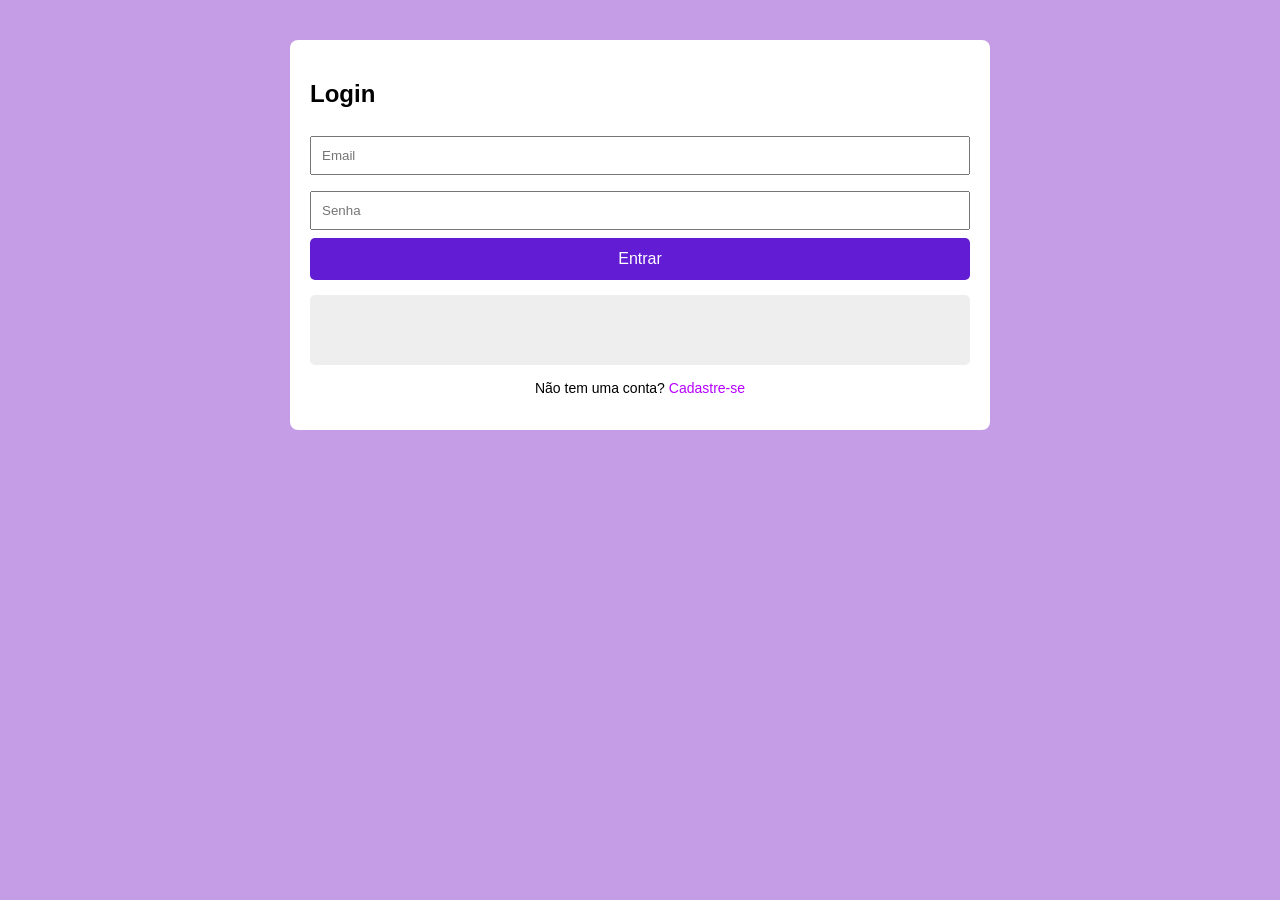
==== index.html @ a9d9cfdd "pc" ====
<!DOCTYPE html>
<html lang="pt-br">

<head>
    <meta charset="UTF-8">
    <meta name="viewport" content="width=device-width, initial-scale=1.0">
    <title>Tabs com API</title>
    <link rel="stylesheet" href="style.css">
</head>
<h1>Minha lista de animes</h1>
<body>

    <div class="tabs">
        <button class="tab-btn active" onclick="abrirTab(0)">Listar de animes</button>
        <button class="tab-btn" onclick="abrirTab(1)">Adicionar anime</button>
    </div>
    <a id="logout" class="logout-link" onclick="logout()">Logout</a>

    <!-- TAB 1 -->
    <div class="tab-content active">
        <h2>Animes listados</h2>

        <div class="search-container">
            <input type="text" id="busca_nome" placeholder="Buscar nome">
            <button onclick="buscarClientes()">Buscar</button>
            <button onclick="listarAnimes()" style="background: #6c757d;">Limpar</button>
        </div>

        <div id="listaClientes" class="anime-list"></div>
    </div>

    <!-- TAB 2 -->
    <div class="tab-content">
        <h2>Adicionar anime</h2>

        <input type="text" id="anime_nome" placeholder="Nome">
        <input type="text" id="anime_genero" placeholder="gênero">
        <input type="number" id="anime_temporadas" placeholder="temporadas">
        <input type="number" id="anime_classificacao" placeholder="classificação" min="0" max="10" step="0.1">


        <button onclick="cadastrarCliente()">Adicionar a lista</button>

        <div class="resultado" id="resultadoCliente"></div>
    </div>

    <script src="script.js"></script>

</body>

</html>
---- style.css ----
body {
    font-family: 'Franklin Gothic Medium', 'Arial Narrow', Arial, sans-serif;
    max-width: 700px;
    margin: 40px auto;
    background: #c59de6;
}
h1 {
    text-align: center;
    color: #440e8a;
    margin-bottom: 30px;
    font-family: 'arial black', sans-serif;
}
.pag {
    background-image:url(Gemini_Generated_Image_jnwmorjnwmorjnwm.png);
    padding: 30px;
    border-radius: 10px;
    box-shadow: 0 4px 8px rgba(0,0,0,0.1);
}
h3 {
    color: #3f20f3;
    margin-bottom: 20px;
    font-family: 'arial black', sans-serif;
}

.tabs {
    display: flex;
    margin-bottom: 10px;
}

.tab-btn {
    flex: 1;
    padding: 15px;
    cursor: pointer;
    border: none;
    background: #a08cac;
    font-size: 16px;
}

.tab-btn.active {
    background: #8a58a7;
    color: white;
}

.tab-content {
    display: none;
    background: white;
    padding: 20px;
    border-radius: 8px;
}

.tab-content.active {
    display: block;
}

input {
    width: 100%;
    padding: 10px;
    margin: 8px 0;
    box-sizing: border-box;
}

button {
    padding: 12px;
    background: #621cd3;
    color: white;
    border: none;
    width: 100%;
    cursor: pointer;
    font-size: 16px;
    border-radius: 5px;
}
.buttonfly {
    padding: 6px;
    background: #3b4acc;
    color: white;
    border: none;
    width: 100%;
    cursor: pointer;
    font-size: 16px;
    border-radius: 10px;
    text-align: right;
}

.resultado {
    margin-top: 15px;
    padding: 15px;
    background: #eee;
    border-radius: 5px;
    min-height: 40px;
}

.logout-link {
    display: inline-block;
    margin-top: 12px;
    margin-bottom: 24px;
    color: #332e36;
    text-decoration: none;
    font-size: 0.9rem;
    cursor: pointer;
    float: right; 
    margin-right: 20px; 
}
.search-container {
    display: flex;
    gap: 10px;
    margin-bottom: 20px;
    align-items: center;
}

.search-container input {
    margin: 0;
    flex: 1;
}

.search-container button {
    width: auto;
    padding: 10px 20px;
}

.anime-list {
    margin-top: 20px;
}

.client-card {
    background: #f1d4ff;
    padding: 15px;
    margin-bottom: 12px;
    border-radius: 6px;
    border-left: 5px solid #5d08ce;
    box-shadow: 0 2px 5px rgba(0,0,0,0.05);
    border-top: 1px solid #eee;
    border-right: 1px solid #eee;
    border-bottom: 1px solid #eee;
}

.client-card h3 {
    margin: 0 0 8px 0;
    color: #333;
    font-size: 1.1rem;
}

.client-card p {
    margin: 4px 0;
    font-size: 0.95rem;
    color: #2e2c30;
}

.client-card strong {
    color: #484153;
}

.no-clients {
    text-align: center;
    color: #b09db6;
    padding: 20px;
    font-style: italic;
}
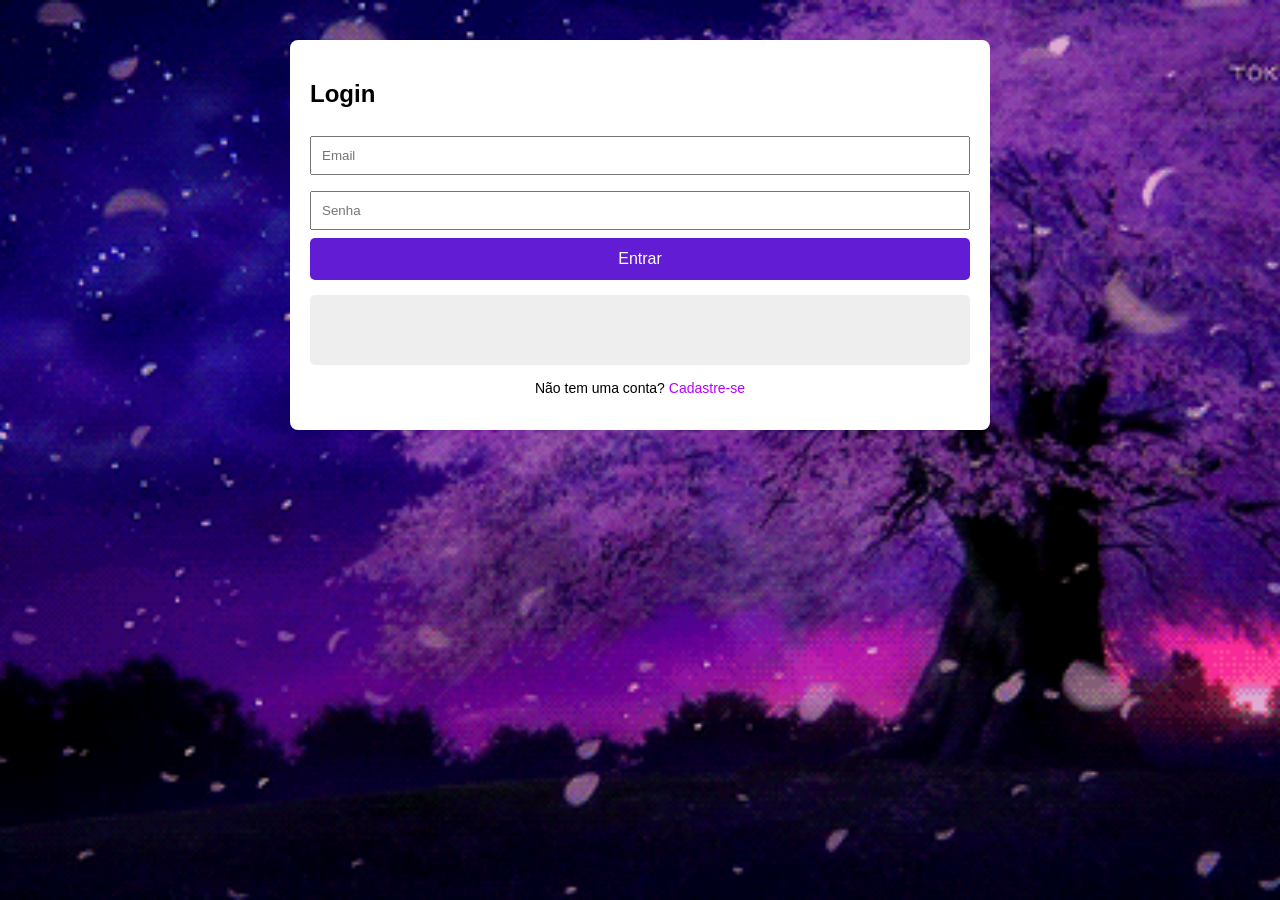
==== commit abe32bb7: "edit" ====
--- a/index.html
+++ b/index.html
@@ -33,10 +33,10 @@
     <div class="tab-content">
         <h2>Adicionar anime</h2>
 
-        <input type="text" id="anime_nome" placeholder="Nome">
-        <input type="text" id="anime_genero" placeholder="gênero">
-        <input type="number" id="anime_temporadas" placeholder="temporadas">
-        <input type="number" id="anime_classificacao" placeholder="classificação" min="0" max="10" step="0.1">
+        <input type="text" id="nome" placeholder="Nome">
+        <input type="text" id="genero" placeholder="gênero">
+        <input type="number" id="temporadas" placeholder="temporadas">
+        <input type="number" id="classificacao" placeholder="classificação" min="0" max="10" step="0.1">
 
 
         <button onclick="cadastrarCliente()">Adicionar a lista</button>
--- a/style.css
+++ b/style.css
@@ -3,23 +3,35 @@
     max-width: 700px;
     margin: 40px auto;
     background: #c59de6;
+    background-image: url('ef6e85d7b45af76890fdfbf668e60f86.gif');
+    background-repeat: no-repeat;
+    background-size: cover;
+    background-position: center;
+    background-attachment: fixed;
 }
 h1 {
     text-align: center;
-    color: #440e8a;
+    color: #cebfe0;
     margin-bottom: 30px;
     font-family: 'arial black', sans-serif;
 }
 .pag {
     background-image:url(Gemini_Generated_Image_jnwmorjnwmorjnwm.png);
+    background-repeat: no-repeat;
+    background-size: cover;
+    background-position: center;
+    background-attachment: fixed;
     padding: 30px;
     border-radius: 10px;
-    box-shadow: 0 4px 8px rgba(0,0,0,0.1);
 }
 h3 {
-    color: #3f20f3;
-    margin-bottom: 20px;
-    font-family: 'arial black', sans-serif;
+    color: #1d1547;
+    margin-bottom: 40px;
+    font-family: Impact, Haettenschweiler, 'Arial Narrow Bold', sans-serif;
+    position: fixed;
+    margin-left: 440px;
+    font-size: 35px;
+
 }
 
 .tabs {
@@ -70,15 +82,18 @@
     border-radius: 5px;
 }
 .buttonfly {
-    padding: 6px;
-    background: #3b4acc;
+    padding: 15px;
+    background: #9e60e4;
     color: white;
     border: none;
-    width: 100%;
+    width: 30%;
+    margin-left: 500px;
     cursor: pointer;
+    border-top: 75px;
     font-size: 16px;
-    border-radius: 10px;
-    text-align: right;
+    border-radius: 60px;
+    position: fixed;
+    bottom: 150px;
 }
 
 .resultado {
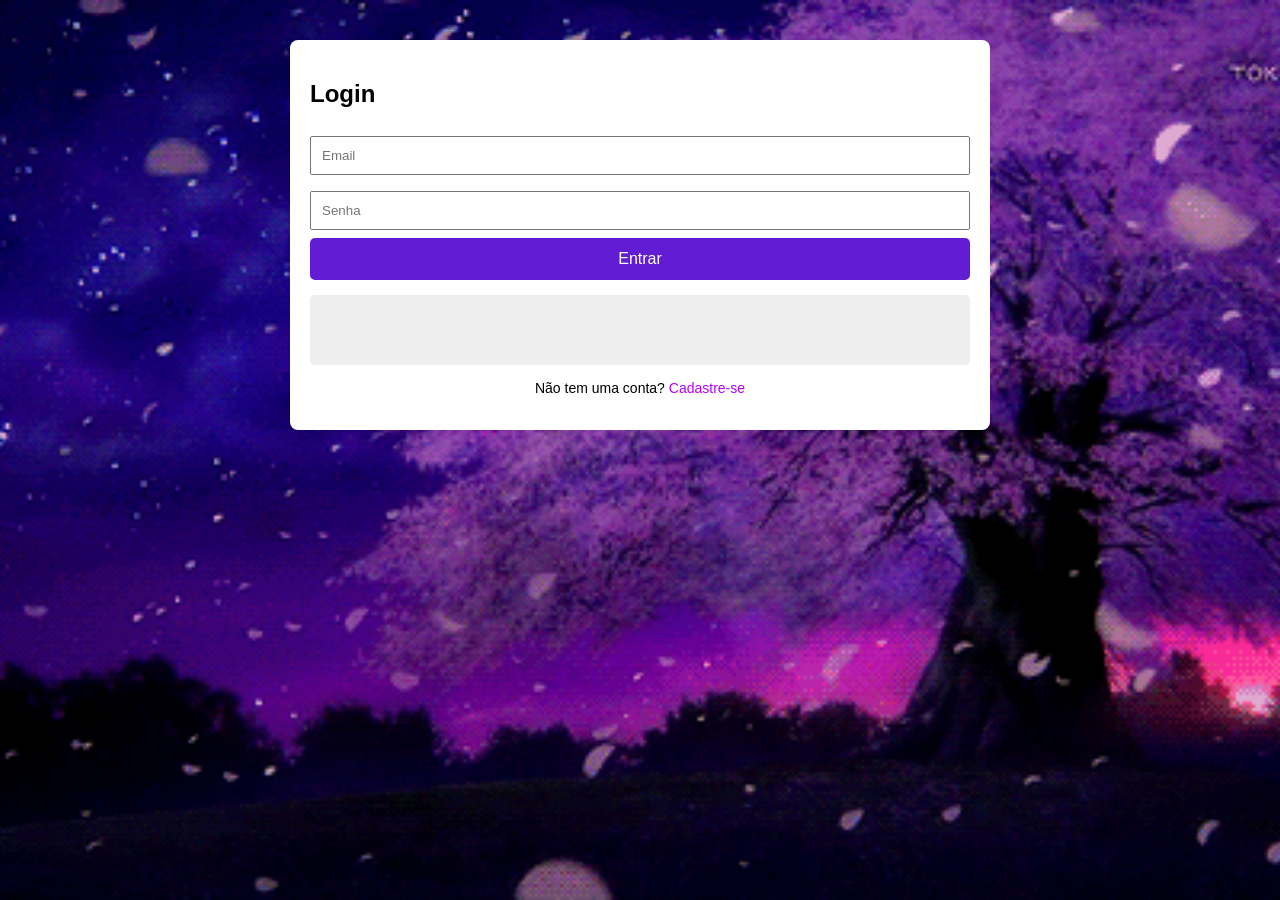
==== commit fe4b6b62: "e" ====
--- a/index.html
+++ b/index.html
@@ -4,7 +4,7 @@
 <head>
     <meta charset="UTF-8">
     <meta name="viewport" content="width=device-width, initial-scale=1.0">
-    <title>Tabs com API</title>
+    <title>Universo Animes</title>
     <link rel="stylesheet" href="style.css">
 </head>
 <h1>Minha lista de animes</h1>
--- a/style.css
+++ b/style.css
@@ -27,7 +27,7 @@
 h3 {
     color: #1d1547;
     margin-bottom: 40px;
-    font-family: Impact, Haettenschweiler, 'Arial Narrow Bold', sans-serif;
+    font-family: 'arial black', sans-serif;
     position: fixed;
     margin-left: 440px;
     font-size: 35px;
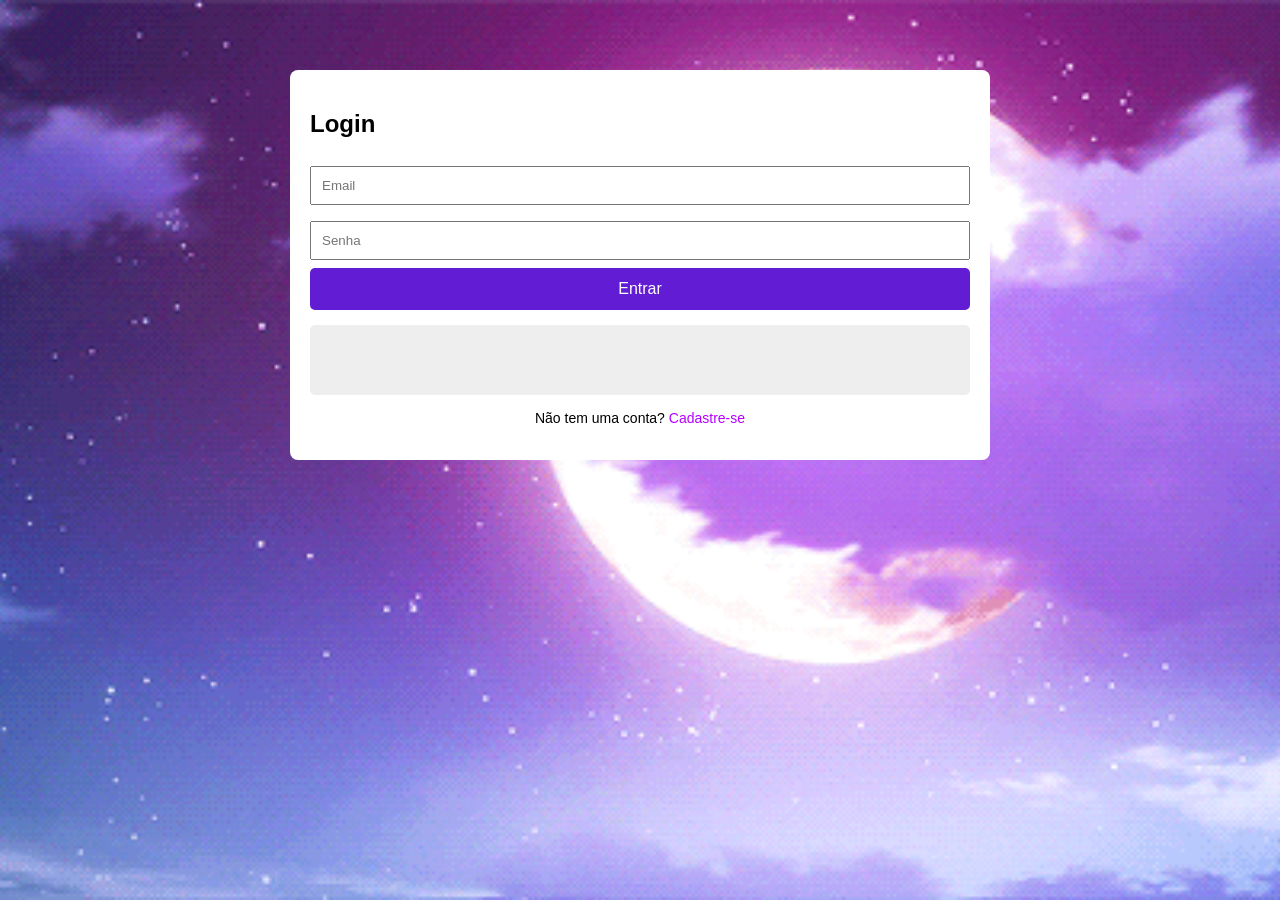
==== commit b046f552: "edit" ====
--- a/index.html
+++ b/index.html
@@ -23,7 +23,7 @@
         <div class="search-container">
             <input type="text" id="busca_nome" placeholder="Buscar nome">
             <button onclick="buscarClientes()">Buscar</button>
-            <button onclick="listarAnimes()" style="background: #6c757d;">Limpar</button>
+            <button onclick="listarAnimes()">Limpar</button>
         </div>
 
         <div id="listaClientes" class="anime-list"></div>
--- a/style.css
+++ b/style.css
@@ -24,13 +24,22 @@
     padding: 30px;
     border-radius: 10px;
 }
+.pag2 {
+    background-image:url("8236033ffb44963dbe1dcc5cad825151.gif");
+    background-repeat: no-repeat;
+    background-size: cover;
+    background-position: center;
+    background-attachment: fixed;
+    padding: 30px;
+    border-radius: 10px;
+}
 h3 {
-    color: #1d1547;
+    color: #faf9ff;
     margin-bottom: 40px;
     font-family: 'arial black', sans-serif;
     position: fixed;
     margin-left: 440px;
-    font-size: 35px;
+    font-size: 30px;
 
 }
 
